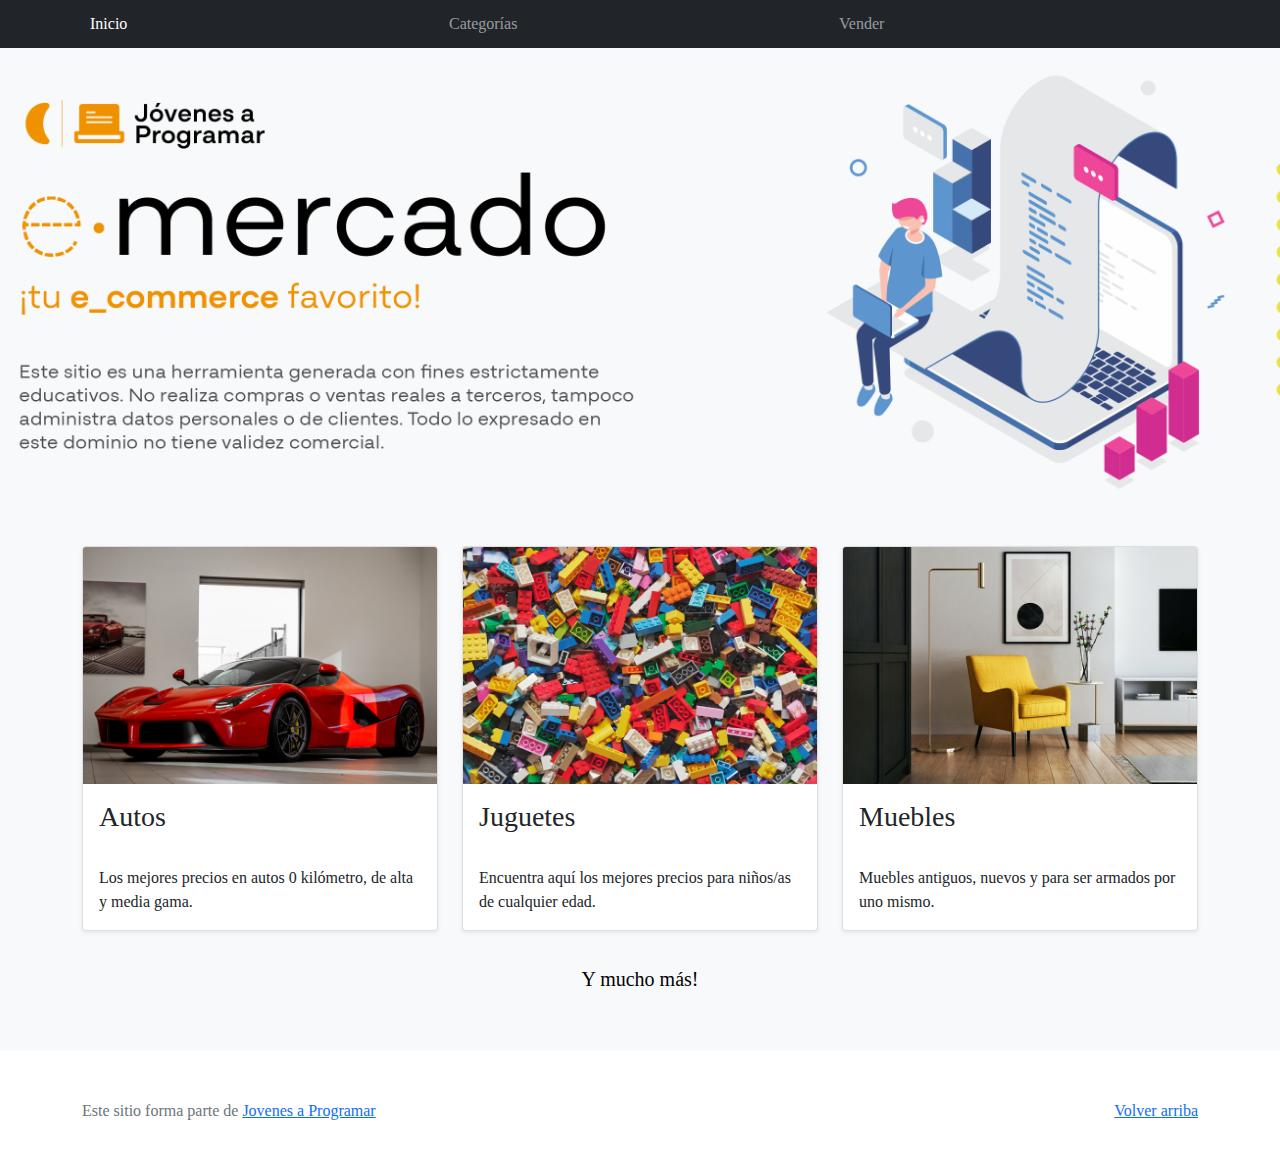
==== index.html @ d794cb47 "repositorio inicial" ====
<!DOCTYPE html>
<html lang="es">

<head>
  <meta http-equiv="Content-Type" content="text/html; charset=UTF-8">
  <meta name="viewport" content="width=device-width, initial-scale=1, shrink-to-fit=no">
  <title>eMercado - Todo lo que busques está aquí</title>

  <link href="https://fonts.googleapis.com/css?family=Raleway:300,300i,400,400i,700,700i,900,900i" rel="stylesheet">
  <link href="css/bootstrap.min.css" rel="stylesheet">
  <link href="css/styles.css" rel="stylesheet">
</head>

<body>
  <nav class="navbar navbar-expand-lg navbar-dark bg-dark p-1">
    <div class="container">
      <button class="navbar-toggler" type="button" data-bs-toggle="collapse" data-bs-target="#navbarNav"
        aria-controls="navbarNav" aria-expanded="false" aria-label="Toggle navigation">
        <span class="navbar-toggler-icon"></span>
      </button>
      <div class="collapse navbar-collapse" id="navbarNav">
        <ul class="navbar-nav w-100 justify-content-between">
          <li class="nav-item">
            <a class="nav-link active" href="index.html">Inicio</a>
          </li>
          <li class="nav-item">
            <a class="nav-link" href="categories.html">Categorías</a>
          </li>
          <li class="nav-item">
            <a class="nav-link" href="sell.html">Vender</a>
          </li>
          <li class="nav-item">
          </li>
        </ul>
      </div>
    </div>
  </nav>
  <main>
    <div class="jumbotron text-center"></div>
    <div class="album py-5 bg-light">
      <div class="container">
        <div class="row">
          <div class="col-md-4">
            <div class="card mb-4 shadow-sm custom-card cursor-active" id="autos">
              <img class="bd-placeholder-img card-img-top" src="img/cars_index.jpg"
                alt="Imgagen representativa de la categoría 'Autos'">
              <h3 class="m-3">Autos</h3>
              <div class="card-body">
                <p class="card-text">Los mejores precios en autos 0 kilómetro, de alta y media gama.</p>
              </div>
            </div>
          </div>
          <div class="col-md-4">
            <div class="card mb-4 shadow-sm custom-card cursor-active" id="juguetes">
              <img class="bd-placeholder-img card-img-top" src="img/toys_index.jpg"
                alt="Imgagen representativa de la categoría 'Juguetes'">
              <h3 class="m-3">Juguetes</h3>
              <div class="card-body">
                <p class="card-text">Encuentra aquí los mejores precios para niños/as de cualquier edad.</p>
              </div>
            </div>
          </div>
          <div class="col-md-4">
            <div class="card mb-4 shadow-sm custom-card cursor-active" id="muebles">
              <img class="bd-placeholder-img card-img-top" src="img/furniture_index.jpg"
                alt="Imgagen representativa de la categoría 'Muebles'">
              <h3 class="m-3">Muebles</h3>
              <div class="card-body">
                <p class="card-text">Muebles antiguos, nuevos y para ser armados por uno mismo.</p>
              </div>
            </div>
          </div>
        </div>
        <div class="row">
          <a class="btn btn-light btn-lg btn-block" href="categories.html">Y mucho más!</a>
        </div>
      </div>
    </div>
  </main>
  <footer class="text-muted">
    <div class="container">
      <p class="float-end">
        <a href="#">Volver arriba</a>
      </p>
      <p>Este sitio forma parte de <a href="https://jovenesaprogramar.edu.uy/" target="_blank">Jovenes a Programar</a></p>
    </div>
  </footer>
  <script src="js/bootstrap.bundle.min.js"></script>
  <script src="js/index.js"></script>
  <script src="js/init.js"></script>
</body>

</html>
---- css/styles.css ----
.jumbotron,
.card-body,
.container,
.site-header {
  font-family: 'Verdana', serif !important;
}

.jumbotron .display-4 {
  font-weight: bold;
}

nav a {
  text-decoration: none;
}

.bd-placeholder-img {
  font-size: 1.125rem;
  text-anchor: middle;
  -webkit-user-select: none;
  -moz-user-select: none;
  -ms-user-select: none;
  user-select: none;
}

@media (min-width: 768px) {
  .bd-placeholder-img-lg {
    font-size: 3.5rem;
  }
}

.jumbotron {
  height: 50vh;
  padding: 5em inherit;
  margin-bottom: 0;
  background-color: #53C0FB;
  background: url('../img/cover_back.png');
  background-size: cover;
  background-position: center;
  background-repeat: no-repeat;
  color: black;
  font-weight: bold;
}

@media (min-width: 768px) {
  .jumbotron {
    padding-top: 6rem;
    padding-bottom: 6rem;
  }
}

.jumbotron p:last-child {
  margin-bottom: 0;
}

.jumbotron-heading {
  font-weight: 300;
}

.jumbotron .container {
  max-width: 40rem;
  background-color: rgba(255, 255, 255, 0.5);
  border-radius: 10px;
  text-shadow: 1px 1px 2px grey;
}

.jumbotron .lead {
  font-size: 38px;
}

footer {
  padding-top: 3rem;
  padding-bottom: 3rem;
}

footer p {
  margin-bottom: .25rem;
}

.site-header a {
  color: white;
  transition: ease-in-out color .15s;
}

.site-header .dropdown-menu a {
  color: black;
}

.dropzone {
  border: 2px dashed #0087F7;
  border-radius: 5px;
  background: white;
}

.img-fit {
  max-height: 100%;
}

.alert {
  position: fixed;
  top: 80px;
  width: 50%;
  left: 50%;
  transform: translate(-50%, 0);
}

.lds-ring {
  display: inline-block;
  position: relative;
  width: 64px;
  height: 64px;
  top: 50%;
  left: 50%;
}

.cursor-active {
  cursor: pointer;
}

.left {
  float: left;
  padding: 4px;
  background-color: rgba(255, 255, 255, 0.5);
}

.lds-ring div {
  box-sizing: border-box;
  display: block;
  position: absolute;
  width: 51px;
  height: 51px;
  margin: 6px;
  border: 6px solid #fff;
  border-radius: 50%;
  animation: lds-ring 1.2s cubic-bezier(0.5, 0, 0.5, 1) infinite;
  border-color: #fff transparent transparent transparent;
}

.lds-ring div:nth-child(1) {
  animation-delay: -0.45s;
}

.lds-ring div:nth-child(2) {
  animation-delay: -0.3s;
}

.lds-ring div:nth-child(3) {
  animation-delay: -0.15s;
}

@keyframes lds-ring {
  0% {
    transform: rotate(0deg);
  }

  100% {
    transform: rotate(360deg);
  }
}

.signin {
  width: 100%;
  max-width: 330px;
  padding: 15px;
  margin: auto;
}

#spinner-wrapper {
  position: fixed;
  background-color: rgba(0, 0, 0, 0.5);
  width: 100%;
  height: 100%;
  top: 0;
  left: 0;
  z-index: 1021;
  display: none;
}

main {
  min-height: calc(100vh - 210px);
}

a.custom-card,
a.custom-card:hover {
  color: inherit;
  text-decoration: inherit;
}

.checked {
  color: orange;
}
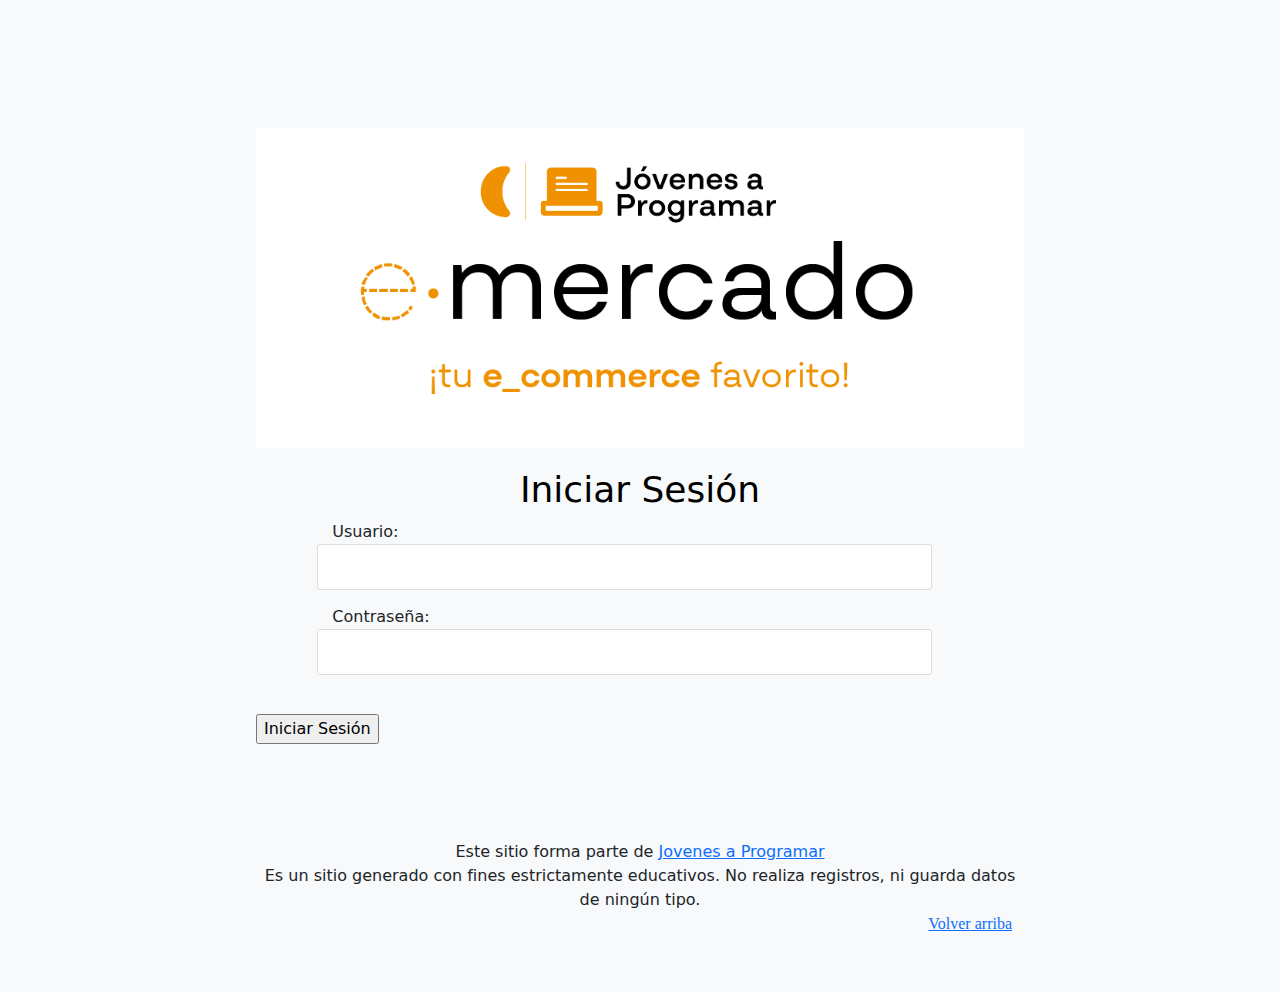
==== commit 38ccaf77: "Update index.html" ====
--- a/index.html
+++ b/index.html
@@ -86,8 +86,9 @@
     </div>
   </footer>
   <script src="js/bootstrap.bundle.min.js"></script>
+  <script src="js/init.js"></script>
+  <script src="js/login.js"></script>
   <script src="js/index.js"></script>
-  <script src="js/init.js"></script>
 </body>
 
-</html>+</html>
--- a/css/styles.css
+++ b/css/styles.css
@@ -187,4 +187,102 @@
 
 .checked {
   color: orange;
-}+}
+
+
+
+
+  
+/*css login*/
+
+.alert {
+  display: none;}
+  
+h1{
+    font-family: system-ui, -apple-system, BlinkMacSystemFont, 'Segoe UI', Roboto, Oxygen, Ubuntu, Cantarell, 'Open Sans', 'Helvetica Neue', sans-serif;
+    font-size: 36px;
+    color: #000000;
+
+}
+
+.alert.show {
+  display: block;
+}
+.error{
+  color: #d9534f;
+  font: size 0.785rem; ;
+  font-weight: bold;
+  display: block;
+  margin-top: 0.5rem;
+}
+
+  .error-contendor{
+    display: none;
+  background-color: #daa2a7;
+  border: 0.5px solid #f36c68;
+  border-radius: 8px;
+  padding: 0.1rem;
+margin-top: 1px;
+font-size: 13px;
+}
+
+h1{
+  font-family: system-ui, -apple-system, BlinkMacSystemFont, 'Segoe UI', Roboto, Oxygen, Ubuntu, Cantarell, 'Open Sans', 'Helvetica Neue', sans-serif;
+  font-size: 36px;
+  color: #000000;
+  text-align: center;
+}
+
+#Nombre{
+  font-family:'Franklin Gothic Medium', 'Arial Narrow', Arial, sans-serif;
+  color: blue;
+}
+input[type="text"],
+input[type="password"] {
+  margin-left: 8%;
+  width: 80%;
+  padding: 10px;
+  margin-bottom: 15px;
+  border: 1px solid #ddd;
+  border-radius: 3px;
+font-family: system-ui, -apple-system, BlinkMacSystemFont, 'Segoe UI', Roboto, Oxygen, Ubuntu, Cantarell, 'Open Sans', 'Helvetica Neue', sans-serif;}
+  
+ input [type="submit"]{
+
+      width: 80%;
+      padding: 10px;
+      background-color: #0056b0;
+      color: rgb(255, 255, 255);
+      border: none;
+      border-radius: 4px;
+      cursor: pointer;
+      margin-left: 8%;
+      font-family: system-ui, -apple-system, BlinkMacSystemFont, 'Segoe UI', Roboto, Oxygen, Ubuntu, Cantarell, 'Open Sans', 'Helvetica Neue', sans-serif;
+      
+  }
+input [type="submit"]:hover{
+  background-color: #73b5fc;
+}
+body{
+  background-color: #ffffffe7;
+  margin-top: 10%;
+  margin-left: 20%;
+  margin-right: 20%;
+  margin-bottom: 10%;
+}
+
+footer{
+  position:absolute;
+  width: 60%;
+  text-align: center;
+  font-family: system-ui, -apple-system, BlinkMacSystemFont, 'Segoe UI', Roboto, Oxygen, Ubuntu, Cantarell, 'Open Sans', 'Helvetica Neue', sans-serif;
+}
+.BannerImg{
+  width: 100%;
+  height: auto;
+  display: block;
+  margin-bottom: 20px;
+}
+/*fin css login*/
+
+
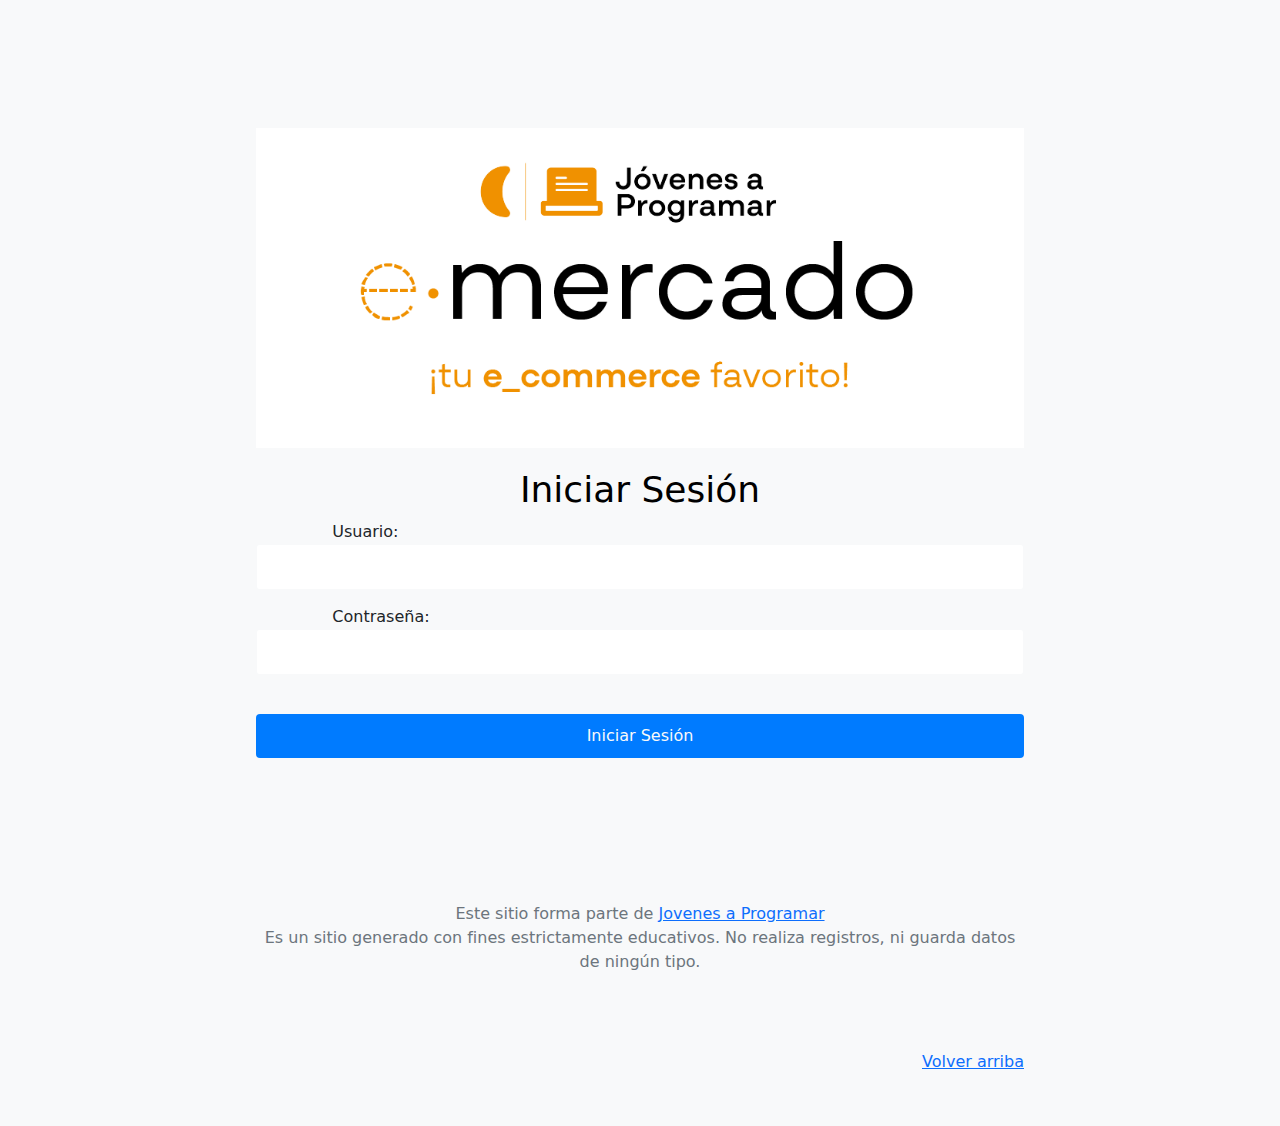
==== commit d83d0f8a: "responsive" ====
--- a/index.html
+++ b/index.html
@@ -86,9 +86,9 @@
     </div>
   </footer>
   <script src="js/bootstrap.bundle.min.js"></script>
+  <script src="js/index.js"></script>
   <script src="js/init.js"></script>
   <script src="js/login.js"></script>
-  <script src="js/index.js"></script>
 </body>
 
-</html>
+</html>--- a/css/styles.css
+++ b/css/styles.css
@@ -189,20 +189,53 @@
   color: orange;
 }
 
-
-
-
+/* web responsiva*/
+
+
+/* Estilos para pantallas pequeñas */
+@media (max-width: 576px) {
+  .col-sm-6, .col-sm-12 {
+    margin-bottom: 15px;
+  }
+}
+
+/* Estilos para pantallas medianas */
+@media (min-width: 577px) and (max-width: 768px) {
+  .col-sm-6 {
+    margin-bottom: 15px;
+  }
+}
+
+/* Estilos para pantallas grandes */
+@media (min-width: 769px) {
+  .row {
+    display: flex;
+    flex-wrap: wrap;
+  }
   
-/*css login*/
+  .col-md-4 {
+    flex: 0 0 33.333333%;
+    max-width: 33.333333%;
+  }
+}
+
+/* Ajustes de texto para diferentes tamaños de pantalla */
+@media (max-width: 576px) {
+  body {
+    font-size: 14px;
+  }
+}
+
+@media (min-width: 577px) {
+  body {
+    font-size: 16px;
+  }
+}
+
+  /*css login*/
 
 .alert {
-  display: none;}
-  
-h1{
-    font-family: system-ui, -apple-system, BlinkMacSystemFont, 'Segoe UI', Roboto, Oxygen, Ubuntu, Cantarell, 'Open Sans', 'Helvetica Neue', sans-serif;
-    font-size: 36px;
-    color: #000000;
-
+  display: none;
 }
 
 .alert.show {
@@ -239,32 +272,32 @@
 }
 input[type="text"],
 input[type="password"] {
-  margin-left: 8%;
-  width: 80%;
+  width: 100%;
   padding: 10px;
   margin-bottom: 15px;
-  border: 1px solid #ddd;
+  border: 1px solid #f8f9fa;
   border-radius: 3px;
+  justify-content: center;
 font-family: system-ui, -apple-system, BlinkMacSystemFont, 'Segoe UI', Roboto, Oxygen, Ubuntu, Cantarell, 'Open Sans', 'Helvetica Neue', sans-serif;}
   
- input [type="submit"]{
-
-      width: 80%;
+  input[type="submit"]{
+      width: 100%;
       padding: 10px;
-      background-color: #0056b0;
-      color: rgb(255, 255, 255);
+      background-color: #007bff;
+      color: #f8f9fa;
       border: none;
       border-radius: 4px;
       cursor: pointer;
-      margin-left: 8%;
+      justify-content: left;
+      display: flex;
       font-family: system-ui, -apple-system, BlinkMacSystemFont, 'Segoe UI', Roboto, Oxygen, Ubuntu, Cantarell, 'Open Sans', 'Helvetica Neue', sans-serif;
       
   }
-input [type="submit"]:hover{
-  background-color: #73b5fc;
+input[type="submit"]:hover{
+  background-color:#0056b0;
 }
 body{
-  background-color: #ffffffe7;
+  background-color:#f8f9fa;
   margin-top: 10%;
   margin-left: 20%;
   margin-right: 20%;
@@ -283,6 +316,7 @@
   display: block;
   margin-bottom: 20px;
 }
+.float-end{
+  display: flex;
+}
 /*fin css login*/
-
-
